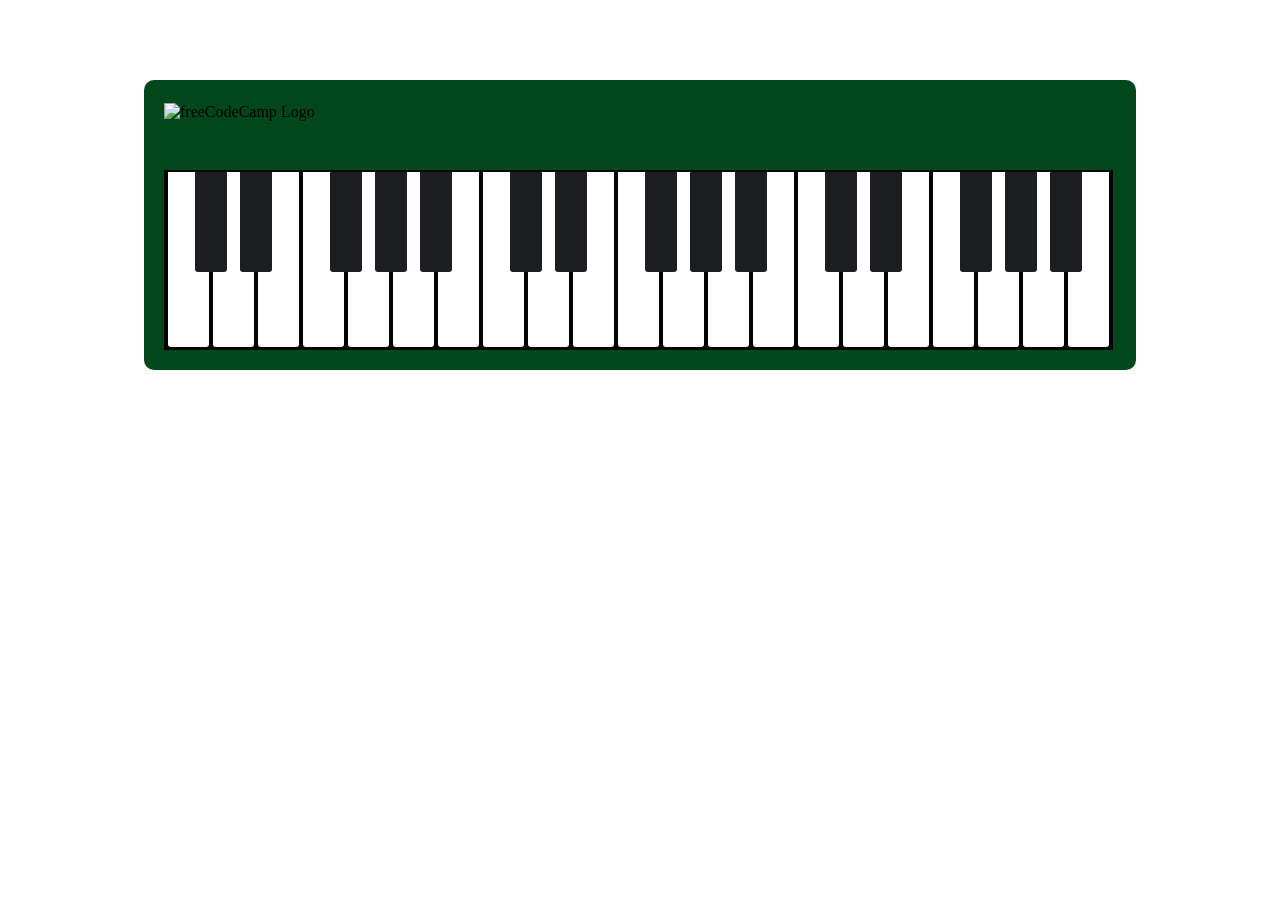
==== CodeCamp/CodeCamp12/Piano.html @ ab57e434 "CodeCamp11" ====
<!DOCTYPE html>
<html lang="en">
<head>
    <meta charset="UTF-8" />
    <title>Piano</title>
    <meta name="viewport" content="width=device-width, initial-scale=1.0" />
    <link rel="stylesheet" href="./styles.css">
</head>
<body>
<div id="piano">
    <img class="logo" src="https://cdn.freecodecamp.org/platform/universal/fcc_primary.svg" alt="freeCodeCamp Logo" />
    <div class="keys">
        <div class="key"></div>
        <div class="key black--key"></div>
        <div class="key black--key"></div>
        <div class="key"></div>
        <div class="key black--key"></div>
        <div class="key black--key"></div>
        <div class="key black--key"></div>

        <div class="key"></div>
        <div class="key black--key"></div>
        <div class="key black--key"></div>
        <div class="key"></div>
        <div class="key black--key"></div>
        <div class="key black--key"></div>
        <div class="key black--key"></div>

        <div class="key"></div>
        <div class="key black--key"></div>
        <div class="key black--key"></div>
        <div class="key"></div>
        <div class="key black--key"></div>
        <div class="key black--key"></div>
        <div class="key black--key"></div>
    </div>
</div>
</body>
</html>
---- CodeCamp/CodeCamp12/styles.css ----
html {
    box-sizing: border-box;
}

*, *::before, *::after {
    box-sizing: inherit;
}

#piano {
    background-color: #00471b;
    width: 992px;
    height: 290px;
    margin: 80px auto;
    padding: 90px 20px 0 20px;
    position: relative;
    border-radius: 10px;
}

.keys {
    background-color: #040404;
    width: 949px;
    height: 180px;
    padding-left: 2px;
    overflow: hidden;
}

.key {
    background-color: #ffffff;
    position: relative;
    width: 41px;
    height: 175px;
    margin: 2px;
    float: left;
    border-radius: 0 0 3px 3px;
}

.key.black--key::after {
    background-color: #1d1e22;
    content: "";
    position: absolute;
    left: -18px;
    width: 32px;
    height: 100px;
    border-radius: 0 0 3px 3px;
}

.logo {
    width: 200px;
    position: absolute;
    top: 23px;
}

@media (max-width: 768px) {
    #piano {
        width: 358px;
    }

    .keys {
        width: 318px;
    }

    .logo {
        width: 150px;
    }
}

@media (max-width: 1199px) and (min-width: 769px) {
    #piano {
        width: 675px;
    }

    .keys {
        width: 633px;
    }
}
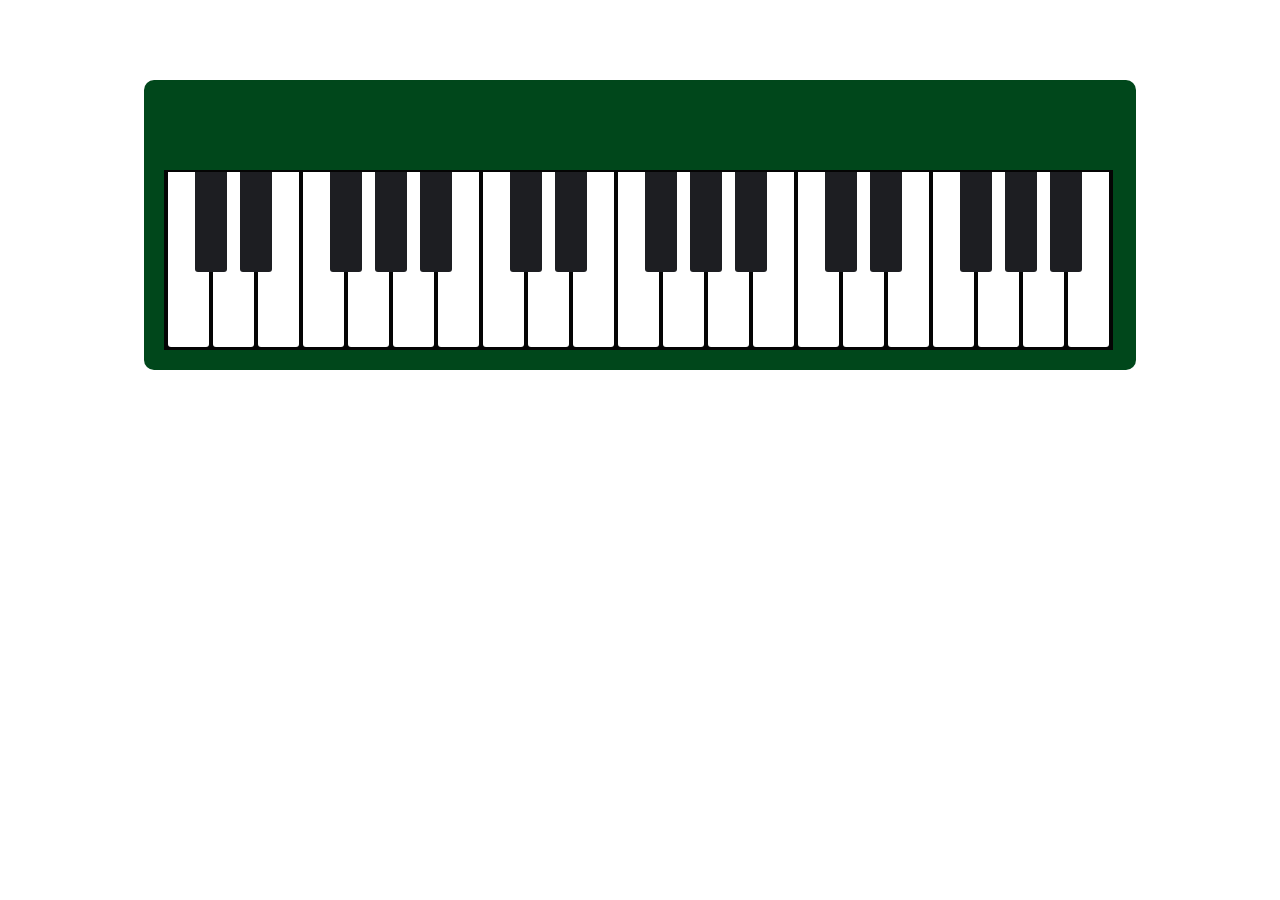
==== commit 1ed31bbe: "Fix bugs" ====
--- a/CodeCamp/CodeCamp12/Piano.html
+++ b/CodeCamp/CodeCamp12/Piano.html
@@ -2,13 +2,12 @@
 <html lang="en">
 <head>
     <meta charset="UTF-8" />
-    <title>Piano</title>
+    <title>Piano </title>
     <meta name="viewport" content="width=device-width, initial-scale=1.0" />
     <link rel="stylesheet" href="./styles.css">
 </head>
 <body>
 <div id="piano">
-    <img class="logo" src="https://cdn.freecodecamp.org/platform/universal/fcc_primary.svg" alt="freeCodeCamp Logo" />
     <div class="keys">
         <div class="key"></div>
         <div class="key black--key"></div>
